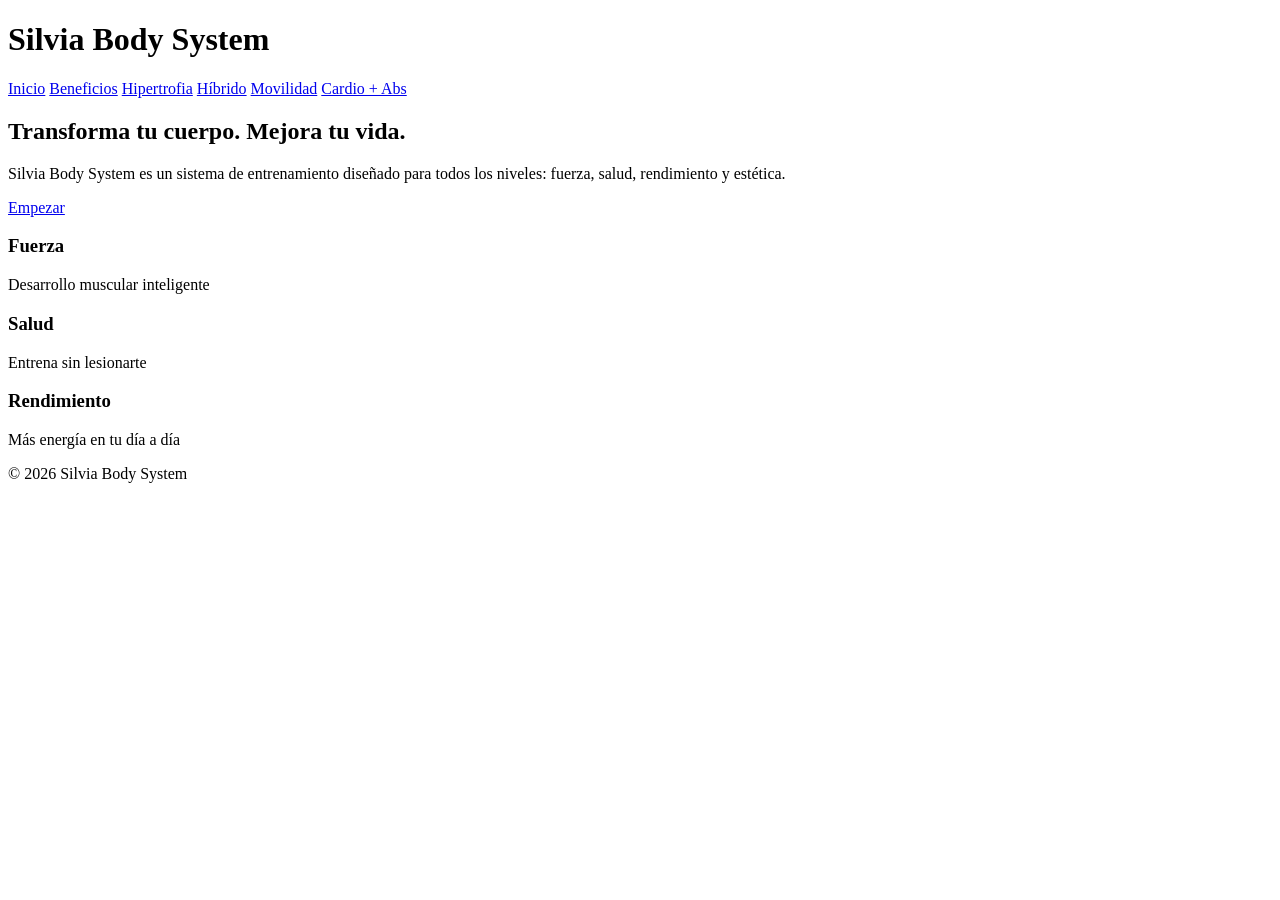
==== index.html @ 077b2d91 "Update index.html" ====
<!DOCTYPE html>
<html lang="es">
<head>
  <meta charset="UTF-8">
  <title>Silvia Body System</title>
  <link rel="stylesheet" href="style.css">
</head>

<body>

<header class="nav">
  <h1>Silvia Body System</h1>
  <nav>
    <a href="index.html">Inicio</a>
    <a href="beneficios.html">Beneficios</a>
    <a href="hipertrofia.html">Hipertrofia</a>
    <a href="hibrido.html">Híbrido</a>
    <a href="movilidad.html">Movilidad</a>
    <a href="cardio-abdomen.html">Cardio + Abs</a>
  </nav>
</header>

<section class="hero">
  <h2>Transforma tu cuerpo. Mejora tu vida.</h2>
  <p>Silvia Body System es un sistema de entrenamiento diseñado para todos los niveles: fuerza, salud, rendimiento y estética.</p>
  <a class="btn" href="beneficios.html">Empezar</a>
</section>

<section class="grid">
  <div class="card">
    <h3>Fuerza</h3>
    <p>Desarrollo muscular inteligente</p>
  </div>

  <div class="card">
    <h3>Salud</h3>
    <p>Entrena sin lesionarte</p>
  </div>

  <div class="card">
    <h3>Rendimiento</h3>
    <p>Más energía en tu día a día</p>
  </div>
</section>

<footer>
  <p>© 2026 Silvia Body System</p>
</footer>

<script src="script.js"></script>
</body>
</html>
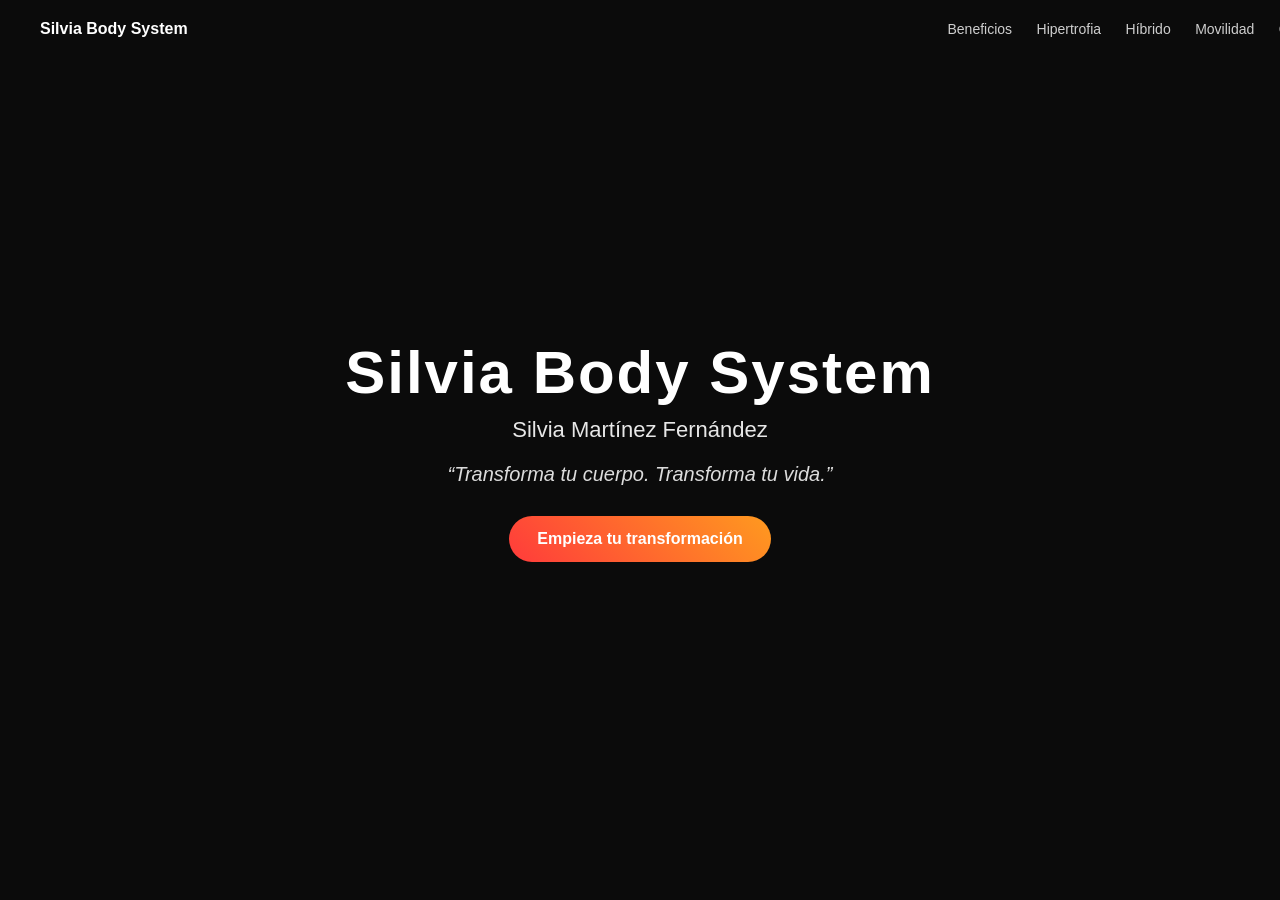
==== commit 226c3d3b: "Update index.html" ====
--- a/index.html
+++ b/index.html
@@ -2,51 +2,169 @@
 <html lang="es">
 <head>
   <meta charset="UTF-8">
+  <meta name="viewport" content="width=device-width, initial-scale=1.0">
   <title>Silvia Body System</title>
+
   <link rel="stylesheet" href="style.css">
+
+  <style>
+    /* =========================
+       HERO PREMIUM STYLE (HOME)
+    ========================= */
+
+    body {
+      margin: 0;
+      font-family: Arial, sans-serif;
+      background: #0b0b0b;
+      color: white;
+    }
+
+    .hero {
+      height: 100vh;
+      display: flex;
+      align-items: center;
+      justify-content: center;
+      position: relative;
+      text-align: center;
+      overflow: hidden;
+    }
+
+    /* Fondo imagen realista */
+    .hero::before {
+      content: "";
+      position: absolute;
+      top: 0;
+      left: 0;
+      width: 100%;
+      height: 100%;
+      background-image: url("https://images.unsplash.com/photo-1599058917765-a780eda07a3e");
+      background-size: cover;
+      background-position: center;
+      filter: brightness(0.35);
+      transform: scale(1.05);
+    }
+
+    .hero-content {
+      position: relative;
+      max-width: 900px;
+      padding: 20px;
+      z-index: 2;
+    }
+
+    .brand {
+      font-size: 60px;
+      font-weight: 800;
+      letter-spacing: 2px;
+      margin-bottom: 10px;
+    }
+
+    .name {
+      font-size: 22px;
+      font-weight: 300;
+      opacity: 0.9;
+      margin-bottom: 20px;
+    }
+
+    .quote {
+      font-size: 20px;
+      font-style: italic;
+      color: #dcdcdc;
+      margin-bottom: 30px;
+    }
+
+    .btn {
+      display: inline-block;
+      padding: 14px 28px;
+      background: linear-gradient(45deg, #ff3b3b, #ff9a1f);
+      color: white;
+      text-decoration: none;
+      border-radius: 30px;
+      font-weight: bold;
+      transition: 0.3s;
+    }
+
+    .btn:hover {
+      transform: scale(1.05);
+      box-shadow: 0 0 25px rgba(255, 80, 0, 0.6);
+    }
+
+    /* NAV SIMPLE PREMIUM */
+    .nav {
+      position: absolute;
+      top: 0;
+      width: 100%;
+      display: flex;
+      justify-content: space-between;
+      padding: 20px 40px;
+      z-index: 3;
+    }
+
+    .nav a {
+      color: white;
+      text-decoration: none;
+      margin-left: 20px;
+      font-size: 14px;
+      opacity: 0.8;
+      transition: 0.3s;
+    }
+
+    .nav a:hover {
+      opacity: 1;
+      color: #ff9a1f;
+    }
+
+    /* RESPONSIVE */
+    @media (max-width: 768px) {
+      .brand {
+        font-size: 38px;
+      }
+
+      .quote {
+        font-size: 16px;
+      }
+
+      .nav {
+        flex-direction: column;
+        gap: 10px;
+      }
+    }
+  </style>
 </head>
 
 <body>
 
-<header class="nav">
-  <h1>Silvia Body System</h1>
-  <nav>
-    <a href="index.html">Inicio</a>
+<!-- NAV -->
+<div class="nav">
+  <div><strong>Silvia Body System</strong></div>
+  <div>
     <a href="beneficios.html">Beneficios</a>
     <a href="hipertrofia.html">Hipertrofia</a>
     <a href="hibrido.html">Híbrido</a>
     <a href="movilidad.html">Movilidad</a>
-    <a href="cardio-abdomen.html">Cardio + Abs</a>
-  </nav>
-</header>
+    <a href="cardio-abdomen.html">Cardio</a>
+  </div>
+</div>
 
+<!-- HERO -->
 <section class="hero">
-  <h2>Transforma tu cuerpo. Mejora tu vida.</h2>
-  <p>Silvia Body System es un sistema de entrenamiento diseñado para todos los niveles: fuerza, salud, rendimiento y estética.</p>
-  <a class="btn" href="beneficios.html">Empezar</a>
+
+  <div class="hero-content">
+
+    <div class="brand">Silvia Body System</div>
+
+    <div class="name">Silvia Martínez Fernández</div>
+
+    <div class="quote">
+      “Transforma tu cuerpo. Transforma tu vida.”
+    </div>
+
+    <a class="btn" href="beneficios.html">
+      Empieza tu transformación
+    </a>
+
+  </div>
+
 </section>
 
-<section class="grid">
-  <div class="card">
-    <h3>Fuerza</h3>
-    <p>Desarrollo muscular inteligente</p>
-  </div>
-
-  <div class="card">
-    <h3>Salud</h3>
-    <p>Entrena sin lesionarte</p>
-  </div>
-
-  <div class="card">
-    <h3>Rendimiento</h3>
-    <p>Más energía en tu día a día</p>
-  </div>
-</section>
-
-<footer>
-  <p>© 2026 Silvia Body System</p>
-</footer>
-
-<script src="script.js"></script>
 </body>
 </html>
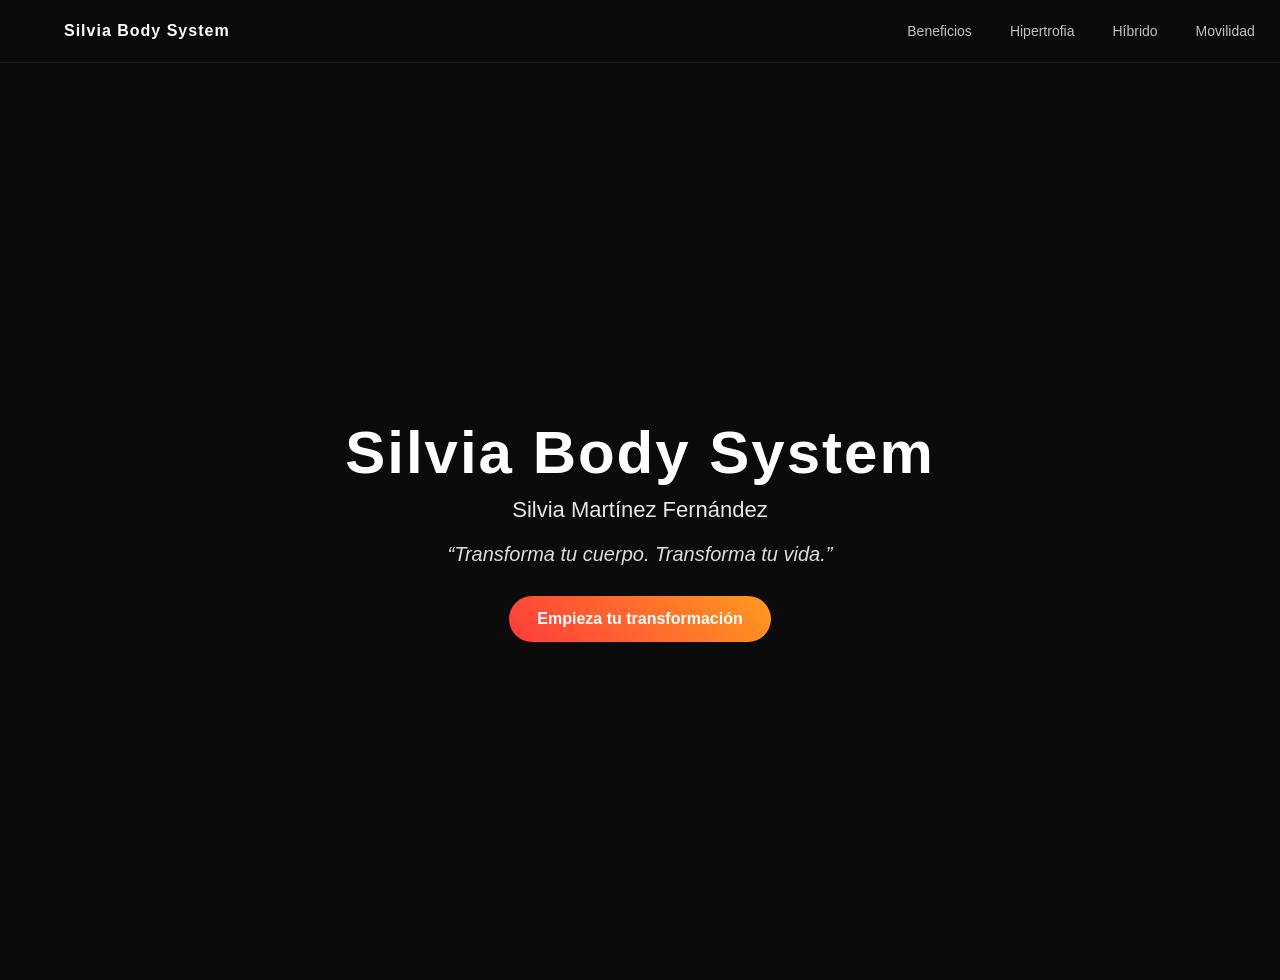
==== commit acca1caa: "Update index.html" ====
--- a/index.html
+++ b/index.html
@@ -8,9 +8,6 @@
   <link rel="stylesheet" href="style.css">
 
   <style>
-    /* =========================
-       HERO PREMIUM STYLE (HOME)
-    ========================= */
 
     body {
       margin: 0;
@@ -18,6 +15,83 @@
       background: #0b0b0b;
       color: white;
     }
+
+    /* ================= NAVBAR PREMIUM (MISMO ESTILO) ================= */
+    .nav {
+      position: fixed;
+      top: 0;
+      width: 100%;
+      z-index: 1000;
+
+      display: flex;
+      justify-content: space-between;
+      align-items: center;
+
+      padding: 15px 5%;
+
+      background: rgba(10,10,10,0.6);
+      backdrop-filter: blur(12px);
+      -webkit-backdrop-filter: blur(12px);
+
+      border-bottom: 1px solid rgba(255,255,255,0.08);
+      transition: 0.3s ease;
+    }
+
+    .nav:hover {
+      background: rgba(10,10,10,0.85);
+    }
+
+    .nav strong {
+      font-size: 16px;
+      letter-spacing: 1px;
+      color: white;
+    }
+
+    .nav div:last-child {
+      display: flex;
+      gap: 18px;
+      flex-wrap: wrap;
+    }
+
+    .nav a {
+      color: rgba(255,255,255,0.75);
+      text-decoration: none;
+      font-size: 14px;
+      font-weight: 500;
+      padding: 8px 10px;
+      border-radius: 8px;
+      transition: 0.3s ease;
+      position: relative;
+    }
+
+    .nav a:hover {
+      color: white;
+      background: rgba(255,154,31,0.15);
+      transform: translateY(-2px);
+    }
+
+    .nav a::after {
+      content: "";
+      position: absolute;
+      bottom: 4px;
+      left: 50%;
+      width: 0%;
+      height: 2px;
+      background: #ff9a1f;
+      transition: 0.3s;
+      transform: translateX(-50%);
+    }
+
+    .nav a:hover::after {
+      width: 60%;
+    }
+
+    /* ESPACIO POR NAV FIJA */
+    body {
+      padding-top: 80px;
+    }
+
+    /* ================= HERO PREMIUM STYLE ================= */
 
     .hero {
       height: 100vh;
@@ -29,7 +103,6 @@
       overflow: hidden;
     }
 
-    /* Fondo imagen realista */
     .hero::before {
       content: "";
       position: absolute;
@@ -88,31 +161,6 @@
       box-shadow: 0 0 25px rgba(255, 80, 0, 0.6);
     }
 
-    /* NAV SIMPLE PREMIUM */
-    .nav {
-      position: absolute;
-      top: 0;
-      width: 100%;
-      display: flex;
-      justify-content: space-between;
-      padding: 20px 40px;
-      z-index: 3;
-    }
-
-    .nav a {
-      color: white;
-      text-decoration: none;
-      margin-left: 20px;
-      font-size: 14px;
-      opacity: 0.8;
-      transition: 0.3s;
-    }
-
-    .nav a:hover {
-      opacity: 1;
-      color: #ff9a1f;
-    }
-
     /* RESPONSIVE */
     @media (max-width: 768px) {
       .brand {
@@ -128,14 +176,19 @@
         gap: 10px;
       }
     }
+
   </style>
 </head>
 
 <body>
 
-<!-- NAV -->
-<div class="nav">
-  <div><strong>Silvia Body System</strong></div>
+<!-- NAV PREMIUM -->
+<header class="nav">
+
+  <div>
+    <strong>Silvia Body System</strong>
+  </div>
+
   <div>
     <a href="beneficios.html">Beneficios</a>
     <a href="hipertrofia.html">Hipertrofia</a>
@@ -143,7 +196,8 @@
     <a href="movilidad.html">Movilidad</a>
     <a href="cardio-abdomen.html">Cardio</a>
   </div>
-</div>
+
+</header>
 
 <!-- HERO -->
 <section class="hero">
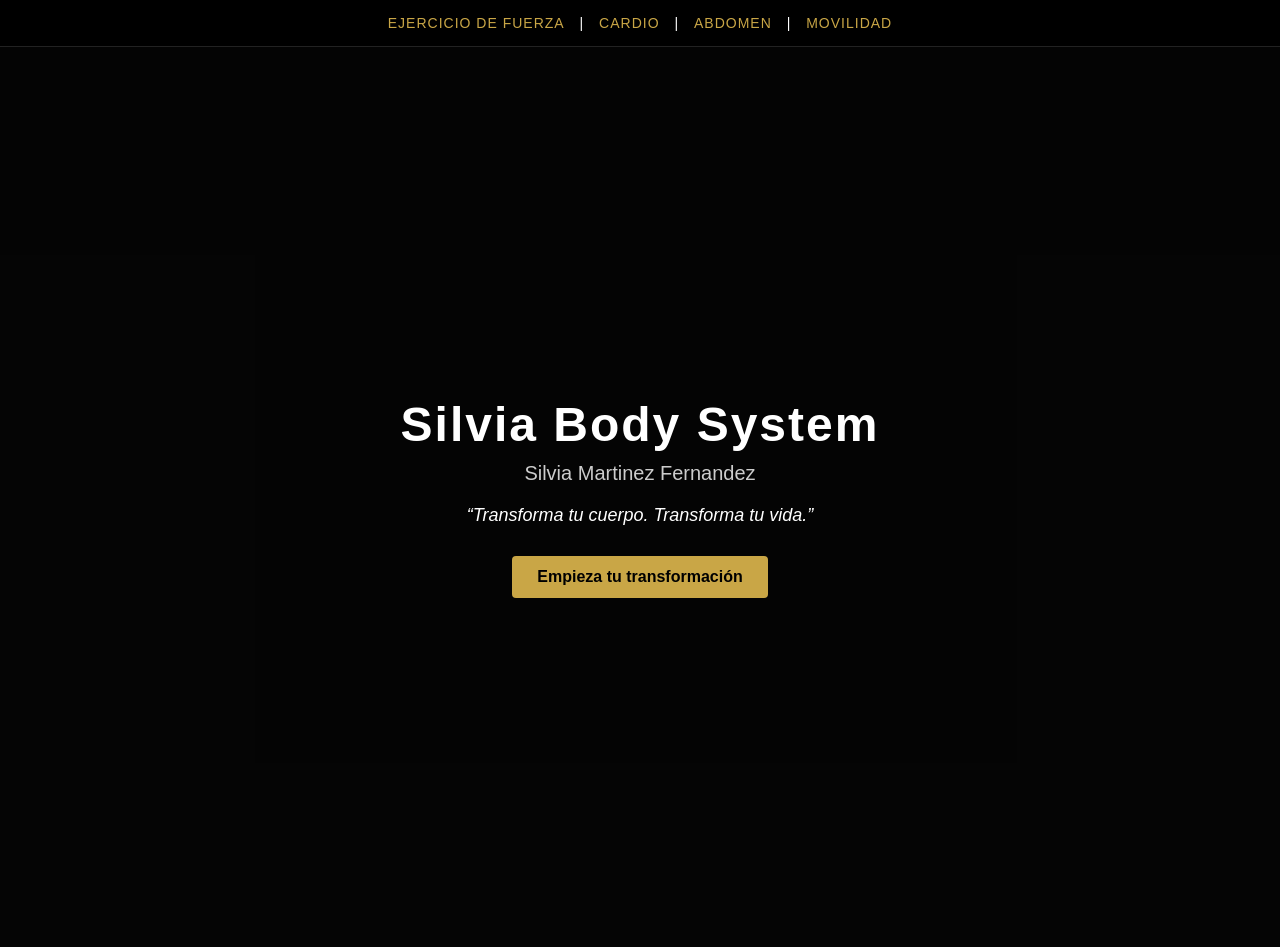
==== commit 616f8723: "Update index.html" ====
--- a/index.html
+++ b/index.html
@@ -1,224 +1,114 @@
 <!DOCTYPE html>
 <html lang="es">
 <head>
-  <meta charset="UTF-8">
-  <meta name="viewport" content="width=device-width, initial-scale=1.0">
-  <title>Silvia Body System</title>
+    <meta charset="UTF-8">
+    <meta name="viewport" content="width=device-width, initial-scale=1.0">
+    <title>Silvia Body System</title>
+    <style>
+        body {
+            margin: 0;
+            font-family: Arial, Helvetica, sans-serif;
+            background-color: #0a0a0a;
+            color: #ffffff;
+        }
 
-  <link rel="stylesheet" href="style.css">
+        header {
+            background-color: #000;
+            text-align: center;
+            padding: 15px 10px;
+            font-size: 14px;
+            letter-spacing: 1px;
+            text-transform: uppercase;
+            border-bottom: 1px solid #222;
+        }
 
-  <style>
+        header span {
+            margin: 0 10px;
+            color: #c9a646; /* dorado suave */
+        }
 
-    body {
-      margin: 0;
-      font-family: Arial, sans-serif;
-      background: #0b0b0b;
-      color: white;
-    }
+        .hero {
+            height: 100vh;
+            background: url('tu-imagen.jpg') no-repeat center center/cover;
+            display: flex;
+            justify-content: center;
+            align-items: center;
+            text-align: center;
+            position: relative;
+        }
 
-    /* ================= NAVBAR PREMIUM (MISMO ESTILO) ================= */
-    .nav {
-      position: fixed;
-      top: 0;
-      width: 100%;
-      z-index: 1000;
+        .overlay {
+            position: absolute;
+            top: 0;
+            left: 0;
+            width: 100%;
+            height: 100%;
+            background: rgba(0,0,0,0.55);
+        }
 
-      display: flex;
-      justify-content: space-between;
-      align-items: center;
+        .hero-content {
+            position: relative;
+            z-index: 2;
+            max-width: 800px;
+            padding: 20px;
+        }
 
-      padding: 15px 5%;
+        h1 {
+            font-size: 48px;
+            margin: 0;
+            font-weight: 800;
+            letter-spacing: 2px;
+        }
 
-      background: rgba(10,10,10,0.6);
-      backdrop-filter: blur(12px);
-      -webkit-backdrop-filter: blur(12px);
+        h2 {
+            font-size: 20px;
+            font-weight: 300;
+            margin: 10px 0 20px 0;
+            color: #ccc;
+        }
 
-      border-bottom: 1px solid rgba(255,255,255,0.08);
-      transition: 0.3s ease;
-    }
+        .frase {
+            font-size: 18px;
+            font-style: italic;
+            margin-bottom: 30px;
+        }
 
-    .nav:hover {
-      background: rgba(10,10,10,0.85);
-    }
+        .btn {
+            display: inline-block;
+            padding: 12px 25px;
+            background-color: #c9a646;
+            color: #000;
+            text-decoration: none;
+            font-weight: bold;
+            border-radius: 4px;
+            transition: 0.3s;
+        }
 
-    .nav strong {
-      font-size: 16px;
-      letter-spacing: 1px;
-      color: white;
-    }
-
-    .nav div:last-child {
-      display: flex;
-      gap: 18px;
-      flex-wrap: wrap;
-    }
-
-    .nav a {
-      color: rgba(255,255,255,0.75);
-      text-decoration: none;
-      font-size: 14px;
-      font-weight: 500;
-      padding: 8px 10px;
-      border-radius: 8px;
-      transition: 0.3s ease;
-      position: relative;
-    }
-
-    .nav a:hover {
-      color: white;
-      background: rgba(255,154,31,0.15);
-      transform: translateY(-2px);
-    }
-
-    .nav a::after {
-      content: "";
-      position: absolute;
-      bottom: 4px;
-      left: 50%;
-      width: 0%;
-      height: 2px;
-      background: #ff9a1f;
-      transition: 0.3s;
-      transform: translateX(-50%);
-    }
-
-    .nav a:hover::after {
-      width: 60%;
-    }
-
-    /* ESPACIO POR NAV FIJA */
-    body {
-      padding-top: 80px;
-    }
-
-    /* ================= HERO PREMIUM STYLE ================= */
-
-    .hero {
-      height: 100vh;
-      display: flex;
-      align-items: center;
-      justify-content: center;
-      position: relative;
-      text-align: center;
-      overflow: hidden;
-    }
-
-    .hero::before {
-      content: "";
-      position: absolute;
-      top: 0;
-      left: 0;
-      width: 100%;
-      height: 100%;
-      background-image: url("https://images.unsplash.com/photo-1599058917765-a780eda07a3e");
-      background-size: cover;
-      background-position: center;
-      filter: brightness(0.35);
-      transform: scale(1.05);
-    }
-
-    .hero-content {
-      position: relative;
-      max-width: 900px;
-      padding: 20px;
-      z-index: 2;
-    }
-
-    .brand {
-      font-size: 60px;
-      font-weight: 800;
-      letter-spacing: 2px;
-      margin-bottom: 10px;
-    }
-
-    .name {
-      font-size: 22px;
-      font-weight: 300;
-      opacity: 0.9;
-      margin-bottom: 20px;
-    }
-
-    .quote {
-      font-size: 20px;
-      font-style: italic;
-      color: #dcdcdc;
-      margin-bottom: 30px;
-    }
-
-    .btn {
-      display: inline-block;
-      padding: 14px 28px;
-      background: linear-gradient(45deg, #ff3b3b, #ff9a1f);
-      color: white;
-      text-decoration: none;
-      border-radius: 30px;
-      font-weight: bold;
-      transition: 0.3s;
-    }
-
-    .btn:hover {
-      transform: scale(1.05);
-      box-shadow: 0 0 25px rgba(255, 80, 0, 0.6);
-    }
-
-    /* RESPONSIVE */
-    @media (max-width: 768px) {
-      .brand {
-        font-size: 38px;
-      }
-
-      .quote {
-        font-size: 16px;
-      }
-
-      .nav {
-        flex-direction: column;
-        gap: 10px;
-      }
-    }
-
-  </style>
+        .btn:hover {
+            background-color: #e0b84f;
+        }
+    </style>
 </head>
-
 <body>
 
-<!-- NAV PREMIUM -->
-<header class="nav">
+    <!-- CABECERA -->
+    <header>
+        <span>Ejercicio de Fuerza</span> |
+        <span>Cardio</span> |
+        <span>Abdomen</span> |
+        <span>Movilidad</span>
+    </header>
 
-  <div>
-    <strong>Silvia Body System</strong>
-  </div>
-
-  <div>
-    <a href="beneficios.html">Beneficios</a>
-    <a href="hipertrofia.html">Hipertrofia</a>
-    <a href="hibrido.html">Híbrido</a>
-    <a href="movilidad.html">Movilidad</a>
-    <a href="cardio-abdomen.html">Cardio</a>
-  </div>
-
-</header>
-
-<!-- HERO -->
-<section class="hero">
-
-  <div class="hero-content">
-
-    <div class="brand">Silvia Body System</div>
-
-    <div class="name">Silvia Martínez Fernández</div>
-
-    <div class="quote">
-      “Transforma tu cuerpo. Transforma tu vida.”
-    </div>
-
-    <a class="btn" href="beneficios.html">
-      Empieza tu transformación
-    </a>
-
-  </div>
-
-</section>
+    <!-- HERO SECTION -->
+    <section class="hero">
+        <div class="overlay"></div>
+        <div class="hero-content">
+            <h1>Silvia Body System</h1>
+            <h2>Silvia Martinez Fernandez</h2>
+            <p class="frase">“Transforma tu cuerpo. Transforma tu vida.”</p>
+            <a href="#contacto" class="btn">Empieza tu transformación</a>
+        </div>
+    </section>
 
 </body>
 </html>
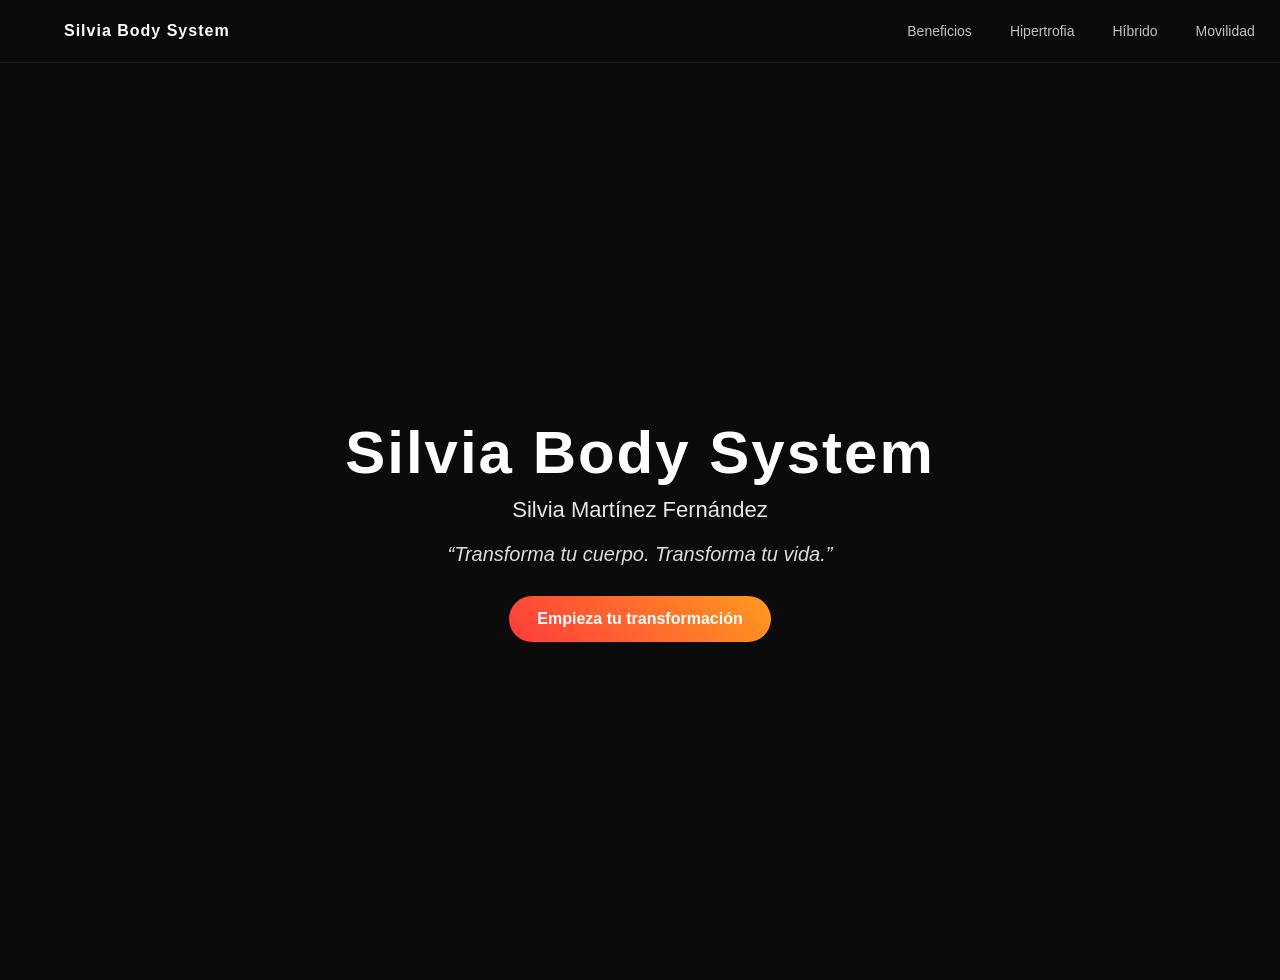
==== commit 5f0ab882: "Update index.html" ====
--- a/index.html
+++ b/index.html
@@ -1,114 +1,225 @@
 <!DOCTYPE html>
 <html lang="es">
 <head>
-    <meta charset="UTF-8">
-    <meta name="viewport" content="width=device-width, initial-scale=1.0">
-    <title>Silvia Body System</title>
-    <style>
-        body {
-            margin: 0;
-            font-family: Arial, Helvetica, sans-serif;
-            background-color: #0a0a0a;
-            color: #ffffff;
-        }
-
-        header {
-            background-color: #000;
-            text-align: center;
-            padding: 15px 10px;
-            font-size: 14px;
-            letter-spacing: 1px;
-            text-transform: uppercase;
-            border-bottom: 1px solid #222;
-        }
-
-        header span {
-            margin: 0 10px;
-            color: #c9a646; /* dorado suave */
-        }
-
-        .hero {
-            height: 100vh;
-            background: url('tu-imagen.jpg') no-repeat center center/cover;
-            display: flex;
-            justify-content: center;
-            align-items: center;
-            text-align: center;
-            position: relative;
-        }
-
-        .overlay {
-            position: absolute;
-            top: 0;
-            left: 0;
-            width: 100%;
-            height: 100%;
-            background: rgba(0,0,0,0.55);
-        }
-
-        .hero-content {
-            position: relative;
-            z-index: 2;
-            max-width: 800px;
-            padding: 20px;
-        }
-
-        h1 {
-            font-size: 48px;
-            margin: 0;
-            font-weight: 800;
-            letter-spacing: 2px;
-        }
-
-        h2 {
-            font-size: 20px;
-            font-weight: 300;
-            margin: 10px 0 20px 0;
-            color: #ccc;
-        }
-
-        .frase {
-            font-size: 18px;
-            font-style: italic;
-            margin-bottom: 30px;
-        }
-
-        .btn {
-            display: inline-block;
-            padding: 12px 25px;
-            background-color: #c9a646;
-            color: #000;
-            text-decoration: none;
-            font-weight: bold;
-            border-radius: 4px;
-            transition: 0.3s;
-        }
-
-        .btn:hover {
-            background-color: #e0b84f;
-        }
-    </style>
+  <meta charset="UTF-8">
+  <meta name="viewport" content="width=device-width, initial-scale=1.0">
+  <title>Silvia Body System</title>
+
+  <link rel="stylesheet" href="style.css">
+
+  <style>
+
+    body {
+      margin: 0;
+      font-family: Arial, sans-serif;
+      background: #0b0b0b;
+      color: white;
+    }
+
+    /* ================= NAVBAR PREMIUM (MISMO ESTILO) ================= */
+    .nav {
+      position: fixed;
+      top: 0;
+      width: 100%;
+      z-index: 1000;
+
+      display: flex;
+      justify-content: space-between;
+      align-items: center;
+
+      padding: 15px 5%;
+
+      background: rgba(10,10,10,0.6);
+      backdrop-filter: blur(12px);
+      -webkit-backdrop-filter: blur(12px);
+
+      border-bottom: 1px solid rgba(255,255,255,0.08);
+      transition: 0.3s ease;
+    }
+
+    .nav:hover {
+      background: rgba(10,10,10,0.85);
+    }
+
+    .nav strong {
+      font-size: 16px;
+      letter-spacing: 1px;
+      color: white;
+    }
+
+    .nav div:last-child {
+      display: flex;
+      gap: 18px;
+      flex-wrap: wrap;
+    }
+
+    .nav a {
+      color: rgba(255,255,255,0.75);
+      text-decoration: none;
+      font-size: 14px;
+      font-weight: 500;
+      padding: 8px 10px;
+      border-radius: 8px;
+      transition: 0.3s ease;
+      position: relative;
+    }
+
+    .nav a:hover {
+      color: white;
+      background: rgba(255,154,31,0.15);
+      transform: translateY(-2px);
+    }
+
+    .nav a::after {
+      content: "";
+      position: absolute;
+      bottom: 4px;
+      left: 50%;
+      width: 0%;
+      height: 2px;
+      background: #ff9a1f;
+      transition: 0.3s;
+      transform: translateX(-50%);
+    }
+
+    .nav a:hover::after {
+      width: 60%;
+    }
+
+    /* ESPACIO POR NAV FIJA */
+    body {
+      padding-top: 80px;
+    }
+
+    /* ================= HERO PREMIUM STYLE ================= */
+
+    .hero {
+      height: 100vh;
+      display: flex;
+      align-items: center;
+      justify-content: center;
+      position: relative;
+      text-align: center;
+      overflow: hidden;
+    }
+
+    .hero::before {
+      content: "";
+      position: absolute;
+      top: 0;
+      left: 0;
+      width: 100%;
+      height: 100%;
+      background-image: url("https://images.unsplash.com/photo-1599058917765-a780eda07a3e");
+      background-size: cover;
+      background-position: center;
+      filter: brightness(0.35);
+      transform: scale(1.05);
+    }
+
+    .hero-content {
+      position: relative;
+      max-width: 900px;
+      padding: 20px;
+      z-index: 2;
+    }
+
+    .brand {
+      font-size: 60px;
+      font-weight: 800;
+      letter-spacing: 2px;
+      margin-bottom: 10px;
+    }
+
+    .name {
+      font-size: 22px;
+      font-weight: 300;
+      opacity: 0.9;
+      margin-bottom: 20px;
+    }
+
+    .quote {
+      font-size: 20px;
+      font-style: italic;
+      color: #dcdcdc;
+      margin-bottom: 30px;
+    }
+
+    .btn {
+      display: inline-block;
+      padding: 14px 28px;
+      background: linear-gradient(45deg, #ff3b3b, #ff9a1f);
+      color: white;
+      text-decoration: none;
+      border-radius: 30px;
+      font-weight: bold;
+      transition: 0.3s;
+    }
+
+    .btn:hover {
+      transform: scale(1.05);
+      box-shadow: 0 0 25px rgba(255, 80, 0, 0.6);
+    }
+
+    /* RESPONSIVE */
+    @media (max-width: 768px) {
+      .brand {
+        font-size: 38px;
+      }
+
+      .quote {
+        font-size: 16px;
+      }
+
+      .nav {
+        flex-direction: column;
+        gap: 10px;
+      }
+    }
+
+  </style>
 </head>
+
 <body>
 
-    <!-- CABECERA -->
-    <header>
-        <span>Ejercicio de Fuerza</span> |
-        <span>Cardio</span> |
-        <span>Abdomen</span> |
-        <span>Movilidad</span>
-    </header>
-
-    <!-- HERO SECTION -->
-    <section class="hero">
-        <div class="overlay"></div>
-        <div class="hero-content">
-            <h1>Silvia Body System</h1>
-            <h2>Silvia Martinez Fernandez</h2>
-            <p class="frase">“Transforma tu cuerpo. Transforma tu vida.”</p>
-            <a href="#contacto" class="btn">Empieza tu transformación</a>
-        </div>
-    </section>
+<!-- NAV PREMIUM -->
+<header class="nav">
+
+  <div>
+    <strong>Silvia Body System</strong>
+  </div>
+
+  <div>
+    <a href="beneficios.html">Beneficios</a>
+    <a href="hipertrofia.html">Hipertrofia</a>
+    <a href="hibrido.html">Híbrido</a>
+    <a href="movilidad.html">Movilidad</a>
+    <a href="cardio-abdomen.html">Cardio</a>
+  </div>
+
+</header>
+
+<!-- HERO -->
+<section class="hero">
+
+  <div class="hero-content">
+
+    <div class="brand">Silvia Body System</div>
+
+    <div class="name">Silvia Martínez Fernández</div>
+
+    <div class="quote">
+      “Transforma tu cuerpo. Transforma tu vida.”
+    </div>
+
+    <a class="btn" href="beneficios.html">
+      Empieza tu transformación
+    </a>
+
+  </div>
+
+</section>
 
 </body>
 </html>
+
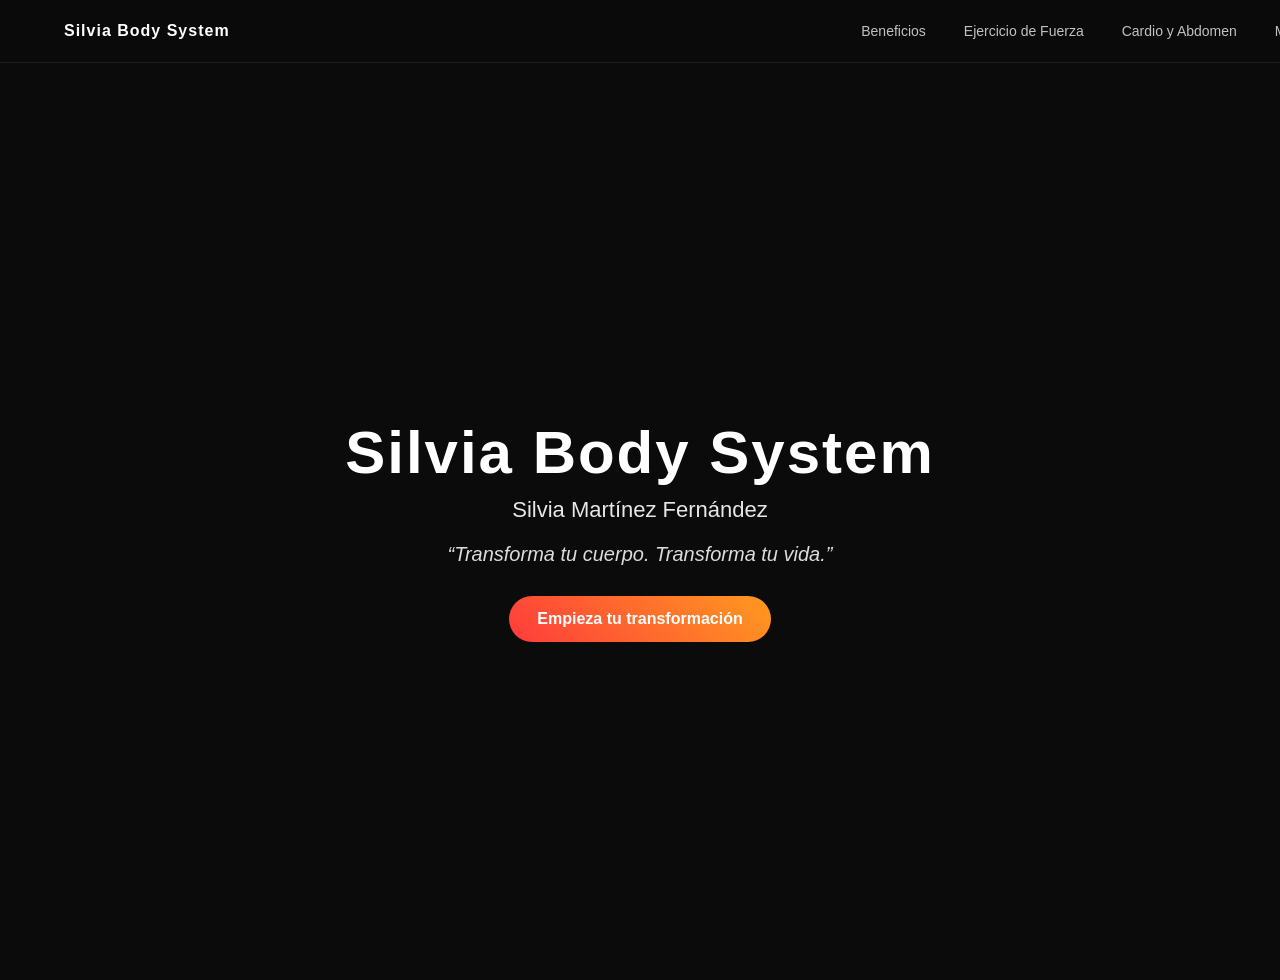
==== commit 516ec177: "Update index.html" ====
--- a/index.html
+++ b/index.html
@@ -191,10 +191,9 @@
 
   <div>
     <a href="beneficios.html">Beneficios</a>
-    <a href="hipertrofia.html">Hipertrofia</a>
-    <a href="hibrido.html">Híbrido</a>
+    <a href="hipertrofia.html">Ejercicio de Fuerza</a>
+    <a href="hibrido.html">Cardio y Abdomen</a>
     <a href="movilidad.html">Movilidad</a>
-    <a href="cardio-abdomen.html">Cardio</a>
   </div>
 
 </header>
@@ -219,7 +218,7 @@
   </div>
 
 </section>
-
+<script src="js/script.js"></script>
 </body>
 </html>
 
